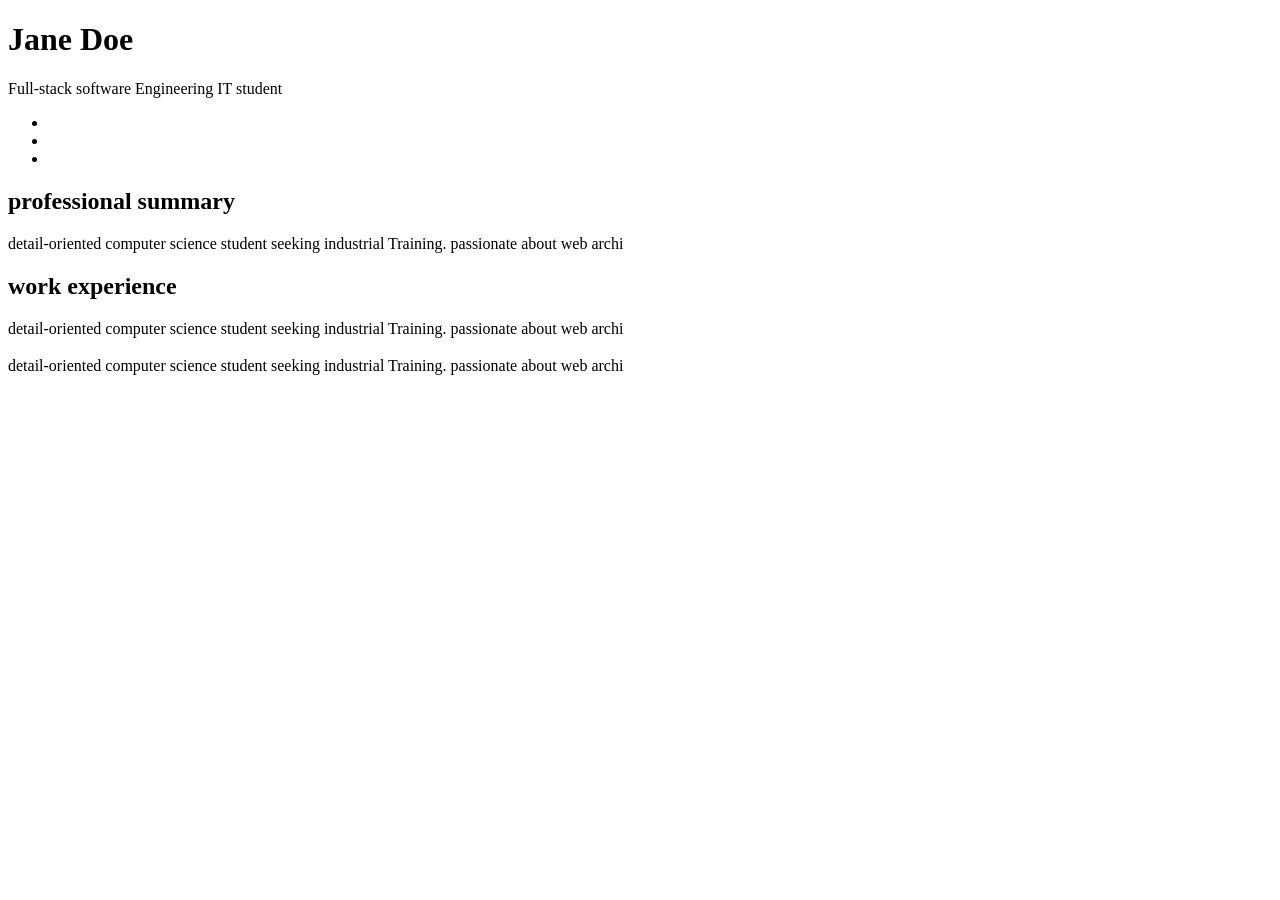
==== wk1/day_1/index.html @ d91365ae "feat: add login and regristration pages" ====
<!DOCTYPE html>
<html lang="en">
    <head>

    <meta charset="UTF-8">
    <meta name="viewport" content="width=device-width, inital-scale=1.0">
    <meta name="descripion" content="professional cv for an IT software Engineering student">   
    <title>Jane Doe|software Engineer</title>       
    </head>

    </body>
        <header>
            <h1> Jane Doe</h1>
            <p>Full-stack software Engineering IT student</p>
            <nav>
                <ul>
                    <li></li>
                    <li></li>
                    <li></li>
                </ul>
            </nav>
        </header>

        <main>
           <section id="summary">
                <h2>professional summary</h2>
                <p>
                    detail-oriented computer science student seeking industrial Training.
                    passionate about web archi

                </p>
           </section>
           <section id="experience">
                <h2>work experience</h2>
                <article>
                     
                </article>
                <p>
                    detail-oriented computer science student seeking industrial Training.
                    passionate about web archi

                </p>
           </section>
           <section id="contact">
                <h2></h2>
                <p>
                    detail-oriented computer science student seeking industrial Training.
                    passionate about web archi

                </p>
                    
           


        </main>
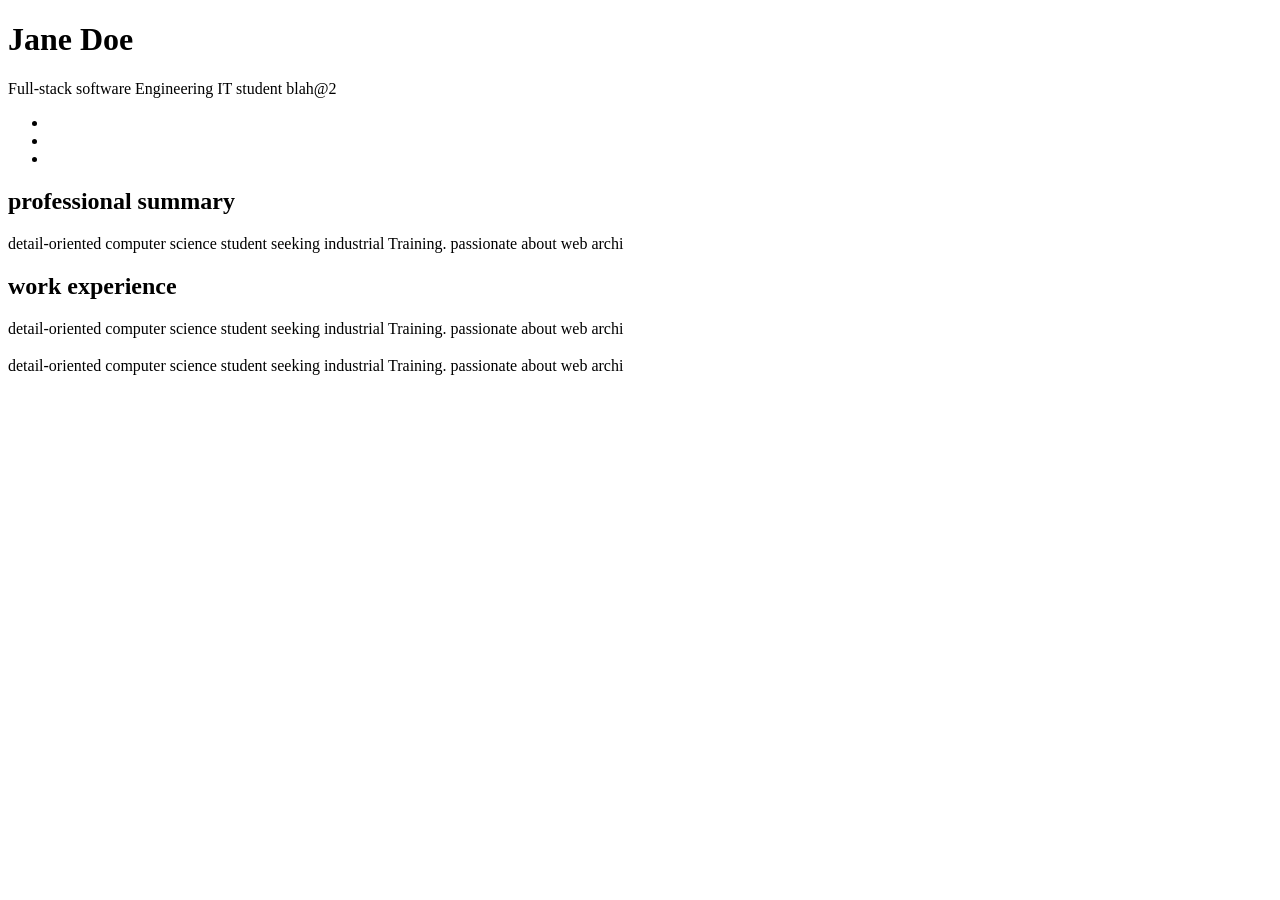
==== commit eba24021: "refactor:update header paragraph in dev-branch" ====
--- a/wk1/day_1/index.html
+++ b/wk1/day_1/index.html
@@ -11,7 +11,7 @@
     </body>
         <header>
             <h1> Jane Doe</h1>
-            <p>Full-stack software Engineering IT student</p>
+            <p>Full-stack software Engineering IT student blah@2</p>
             <nav>
                 <ul>
                     <li></li>
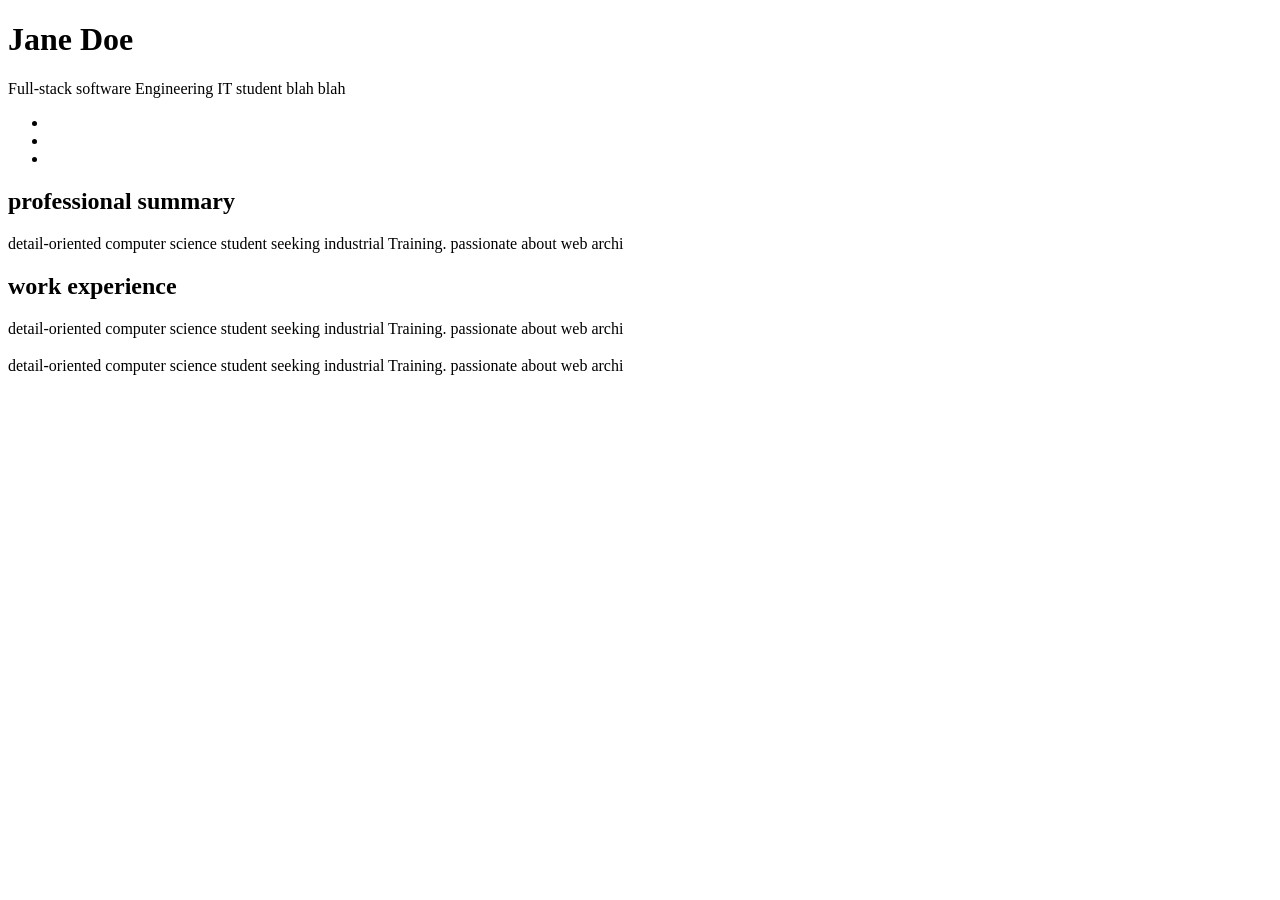
==== commit 1172c35f: "refactor:update header paragraph in main branch" ====
--- a/wk1/day_1/index.html
+++ b/wk1/day_1/index.html
@@ -11,7 +11,7 @@
     </body>
         <header>
             <h1> Jane Doe</h1>
-            <p>Full-stack software Engineering IT student blah@2</p>
+            <p>Full-stack software Engineering IT student blah blah</p>
             <nav>
                 <ul>
                     <li></li>
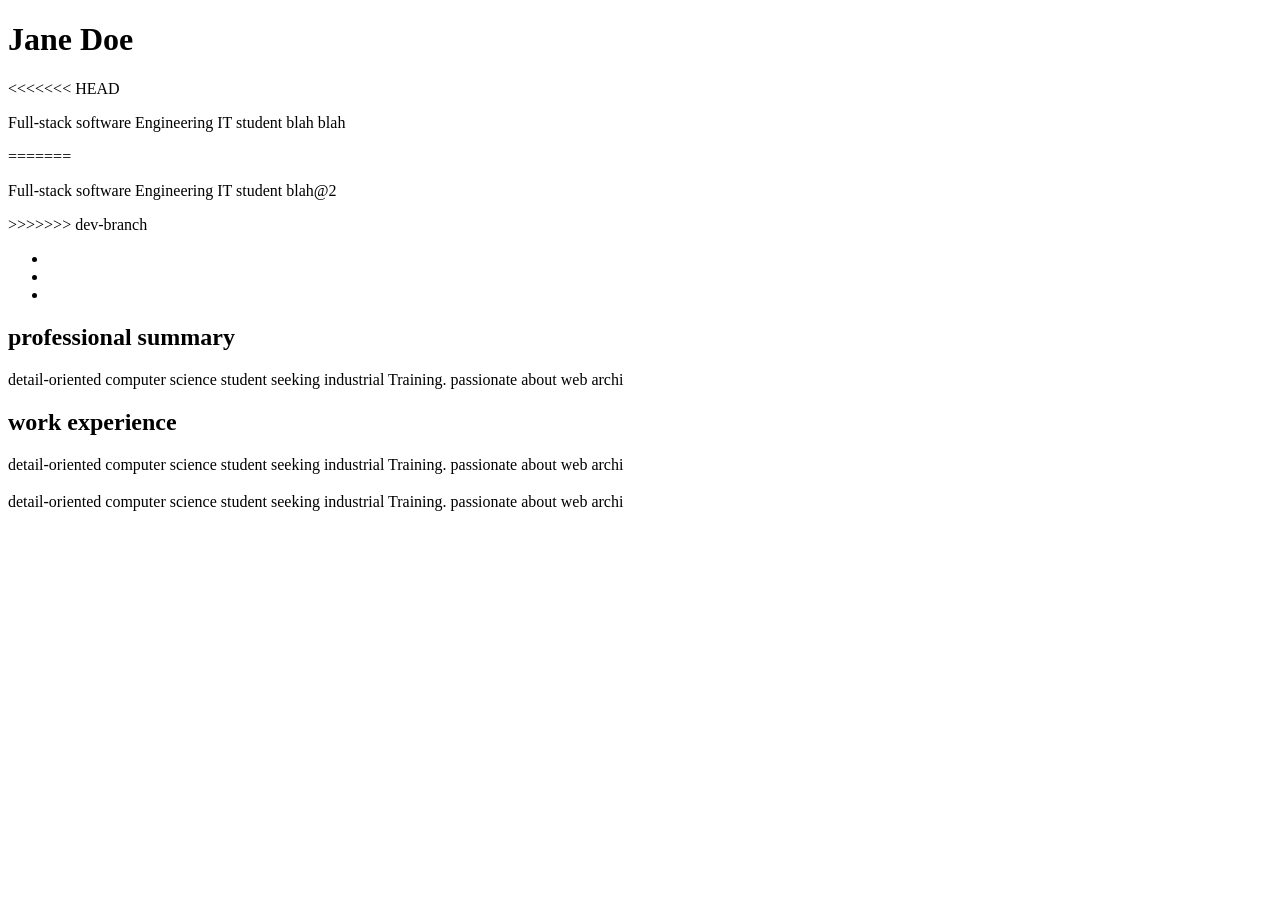
==== commit b1c93baa: "refactor: arrange text within header and summary section" ====
--- a/wk1/day_1/index.html
+++ b/wk1/day_1/index.html
@@ -11,7 +11,11 @@
     </body>
         <header>
             <h1> Jane Doe</h1>
+<<<<<<< HEAD
             <p>Full-stack software Engineering IT student blah blah</p>
+=======
+            <p>Full-stack software Engineering IT student blah@2</p>
+>>>>>>> dev-branch
             <nav>
                 <ul>
                     <li></li>
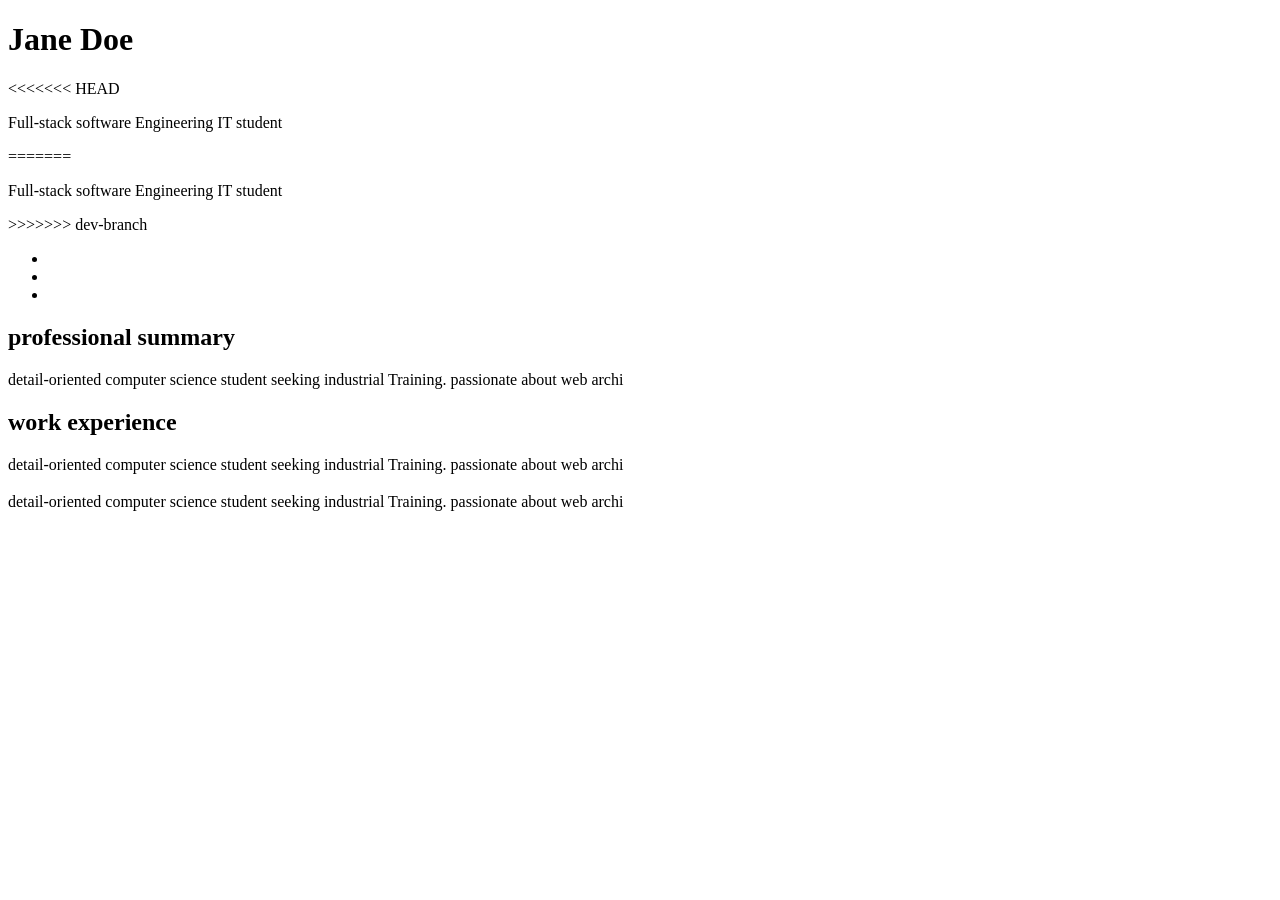
==== commit c025b323: "refactor:update the header" ====
--- a/wk1/day_1/index.html
+++ b/wk1/day_1/index.html
@@ -12,9 +12,9 @@
         <header>
             <h1> Jane Doe</h1>
 <<<<<<< HEAD
-            <p>Full-stack software Engineering IT student blah blah</p>
+            <p>Full-stack software Engineering IT student </p>
 =======
-            <p>Full-stack software Engineering IT student blah@2</p>
+            <p>Full-stack software Engineering IT student </p>
 >>>>>>> dev-branch
             <nav>
                 <ul>
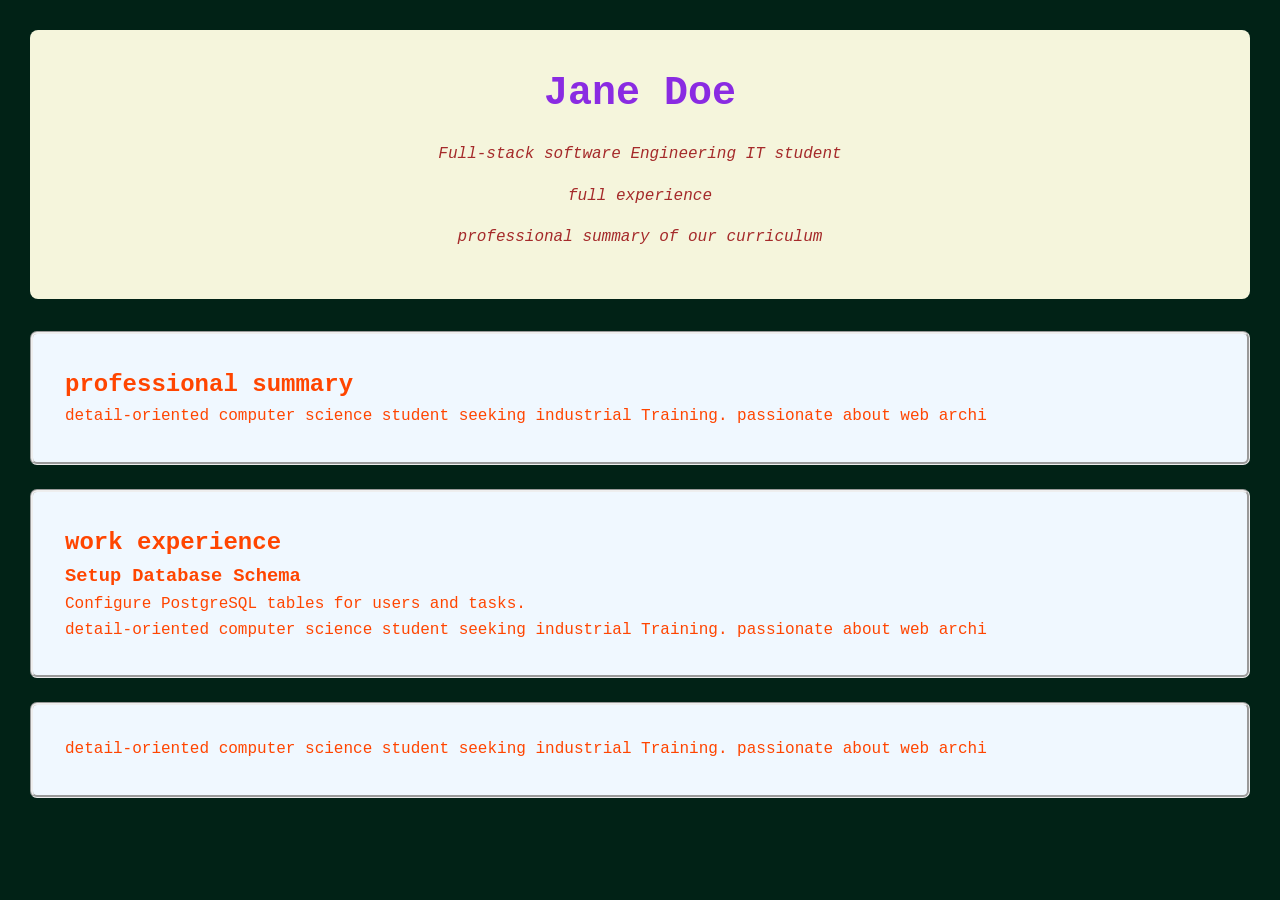
==== commit 0ea8d7f1: "update IT CLASS standard progression" ====
--- a/wk1/day_1/index.html
+++ b/wk1/day_1/index.html
@@ -6,16 +6,17 @@
     <meta name="viewport" content="width=device-width, inital-scale=1.0">
     <meta name="descripion" content="professional cv for an IT software Engineering student">   
     <title>Jane Doe|software Engineer</title>       
+    <link rel="stylesheet" href="styles.css" />
     </head>
 
     </body>
         <header>
             <h1> Jane Doe</h1>
-<<<<<<< HEAD
             <p>Full-stack software Engineering IT student </p>
-=======
-            <p>Full-stack software Engineering IT student </p>
->>>>>>> dev-branch
+            <p> full experience</p>
+            <p>professional summary of our curriculum</p>
+
+  
             <nav>
                 <ul>
                     <li></li>
@@ -36,9 +37,14 @@
            </section>
            <section id="experience">
                 <h2>work experience</h2>
-                <article>
+                <article class="cv-card">
                      
                 </article>
+
+                <article class=".task-card.urgent">
+    <h3>Setup Database Schema</h3>
+    <p>Configure PostgreSQL tables for users and tasks.</p>
+     </article>
                 <p>
                     detail-oriented computer science student seeking industrial Training.
                     passionate about web archi
--- a/wk1/day_1/styles.css
+++ b/wk1/day_1/styles.css
@@ -0,0 +1,75 @@
+* {
+    margin: 0;
+    padding: 0;
+    box-sizing: border-box;
+}
+body {
+    font-family: 'Courier New', Courier, monospace;
+    line-height:1.6;
+    color: orangered; /* Hex code */
+    padding:30px;
+    background-color: rgb(1, 34, 22);
+}
+
+header {background-color: rgb(245, 245, 220);
+        color: blueviolet;
+        padding: 2rem;
+        text-align: center;
+        border-radius: 8px;
+        margin-bottom: 2rem;
+}
+ header h1 {
+ font-size: 2.5rem;
+ margin-bottom: 1rem;
+}
+ 
+header p {
+font-style: italic;
+margin-bottom: 1rem;
+color: brown;
+}
+
+nav ul {
+list-style: none;
+margin-top: 1rem;
+
+
+}
+
+nav ul li a {
+    text-decoration: none;
+    color: antiquewhite;
+    font-weight: bold;
+    transition: colour 0.8s ease-in-out;
+}
+
+nav ul {
+    display: flex;
+
+}
+
+nav ul li a:hover {
+    color: aquamarine;
+}
+
+section {
+background-color: aliceblue;
+padding: 2rem;
+margin-bottom: 1.5rem;
+border-radius: 7px;
+border-style: groove;
+box-shadow: inset;
+
+}
+.task-class {
+background-color: white;
+color: black;
+padding: 15px;
+border: 5px solid grey
+
+}
+
+.task-class.urgent{
+background-color:rgb(167, 38, 38);
+border-style: ;
+}
